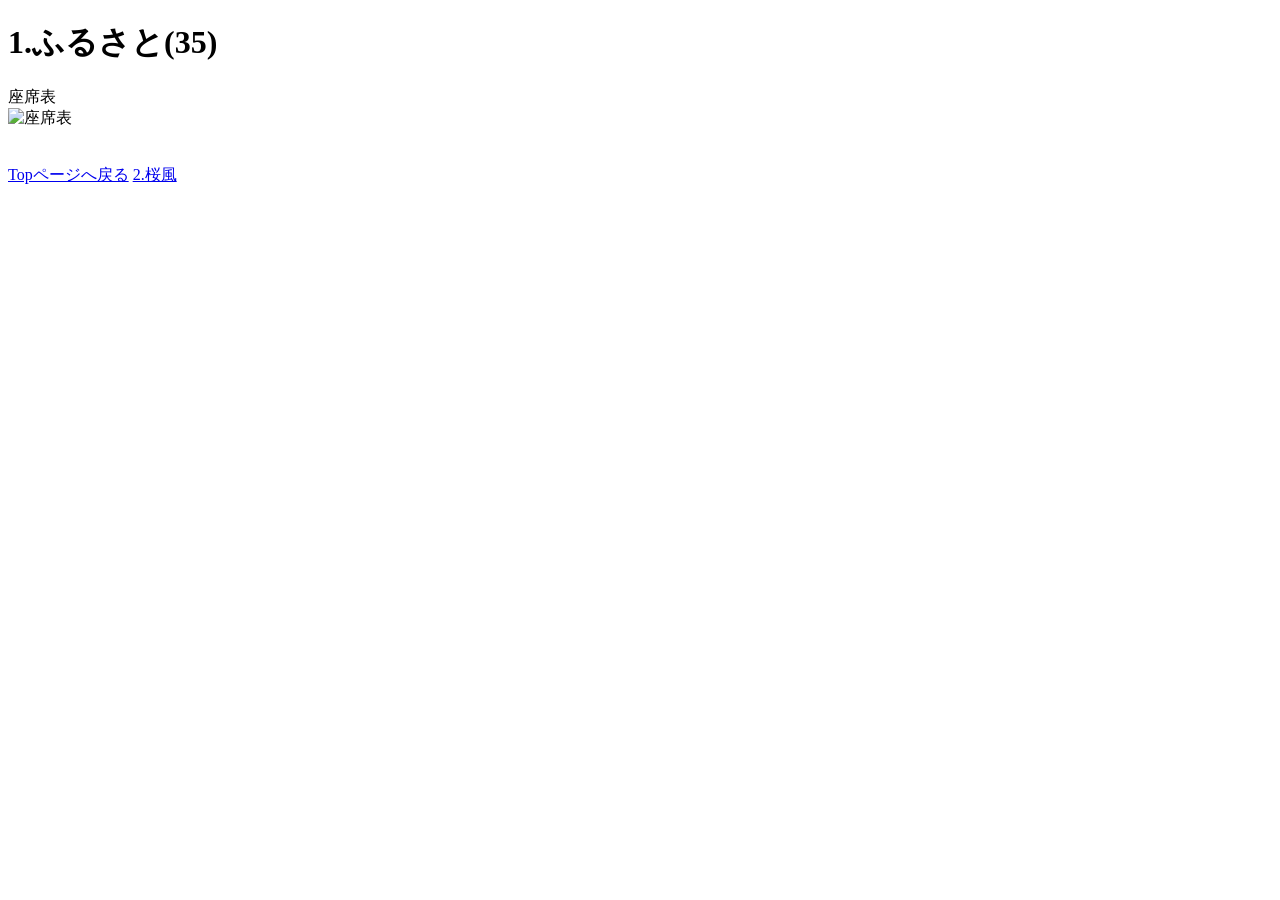
==== no1.html @ 42c785df "Add files via upload" ====
<!DOCTYPE html>
<html lang="ja">
<head>
  <meta name="viewport" content="width=device-width, initial-scale=1.0">
  <meta charset="UTF-8">
  <title>2026Cocoro座席 1.ふるさと</title><!--※変更※-->
  <link rel="stylesheet" href="design.css">
</head>
  
<body>
  <h1>1.ふるさと(35)</h1><!--※変更※-->
  <div class = "section">
    <div class = "label">座席表</div>
    <img src = "image/1.png" alt = "座席表"><!--※変更※-->
  </div>

  <br><br>
  
<nav class="pagechange">
  <a href ="index.html" >Topページへ戻る</a>
  <a href ="no2.html" >2.桜風</a><!--※変更※-->
</nav>
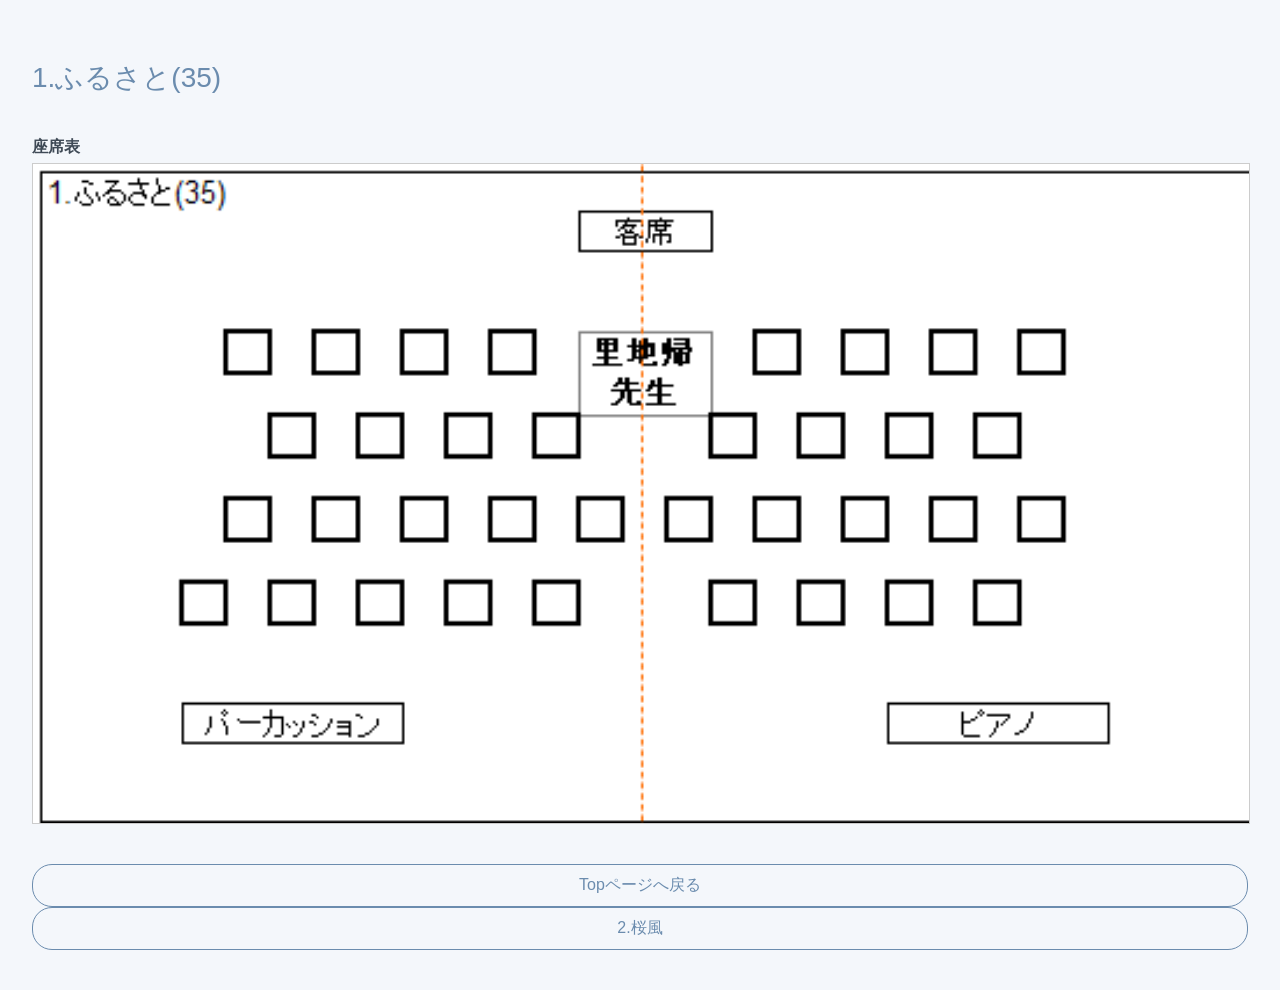
==== commit 816d300b: "Update no1.html" ====
--- a/no1.html
+++ b/no1.html
@@ -19,4 +19,4 @@
 <nav class="pagechange">
   <a href ="index.html" >Topページへ戻る</a>
   <a href ="no2.html" >2.桜風</a><!--※変更※-->
-</nav>+</nav>
--- a/design.css
+++ b/design.css
@@ -0,0 +1,107 @@
+/*#f4f7fb 背景 　#6b8cae 緑 アクセントカラー　#3f4a56 文字*/
+
+body {
+  background-color: #f4f7fb;
+  color: #3f4a56;
+  
+  font-family:
+  -apple-system,
+  BlinkMacSystemFont,
+  'Hiragino Maru Gothic ProN',
+  'メイリオ',
+  sans-serif;
+
+  padding:32px 24px;
+}
+
+h1{
+  font-size: 28px;
+  font-weight: 500;
+
+  margin-bottom: 40px;
+
+  color: #6b8cae;
+}
+
+.music-name a{
+  width: 100%;
+  line-height: 1.5;
+  display: block;
+  color: #3f4a56;
+  text-decoration: none;
+  padding: 20px 4px;
+  border-bottom: 1px solid #ddd8cf;
+  transition:0.3s;
+}
+
+.music-name a:hover{
+  color: #6b8cae;
+  padding-left: 12px;
+}
+
+.pagechange a {
+  text-decoration: none;
+  color: #6b8cae;
+  border: 1px solid #6b8cae;
+  padding: 10px 16px;
+  border-radius:20px;
+  transition: 0.3s;
+
+  display: block;
+  min-width: 140px;
+  text-align: center;
+}
+
+@media(max-width: 600px){
+  .pagechange {
+    flex-direction: column;
+    align-items: center;
+  }
+}
+
+img {
+  width: 100%;
+  height: auto;
+  border: 1px solid #ccc;
+}
+
+iframe {
+  width: 100%;
+  height: calc(100vw * 9 / 16); /* 画面幅から高さを計算 */
+  aspect-ratio: 16 / 9;         /* スライドの縦横比を維持 */
+  border: 1px solid #ccc;
+  display: block;
+}
+
+.label {
+  font-weight: bold;
+  margin-bottom: 5px;
+}
+
+details{
+  margin-bottom: 16px;
+}
+
+summary {
+  display: block;
+  cursor: pointer;
+  background-color: #6b8cae;
+  color: white;
+  padding: 12px 16px;
+  border-radius: 8px;
+  font-weight: bold;
+  user-select: none;
+  transition: 0.3s;
+  }
+
+summary:hover {
+  background-color: #7c9f8a;
+}
+
+details[open] summary{
+  background-color: #6f8f7c;
+}
+
+summary::-webkit-details-maker{
+  display:none;
+}
